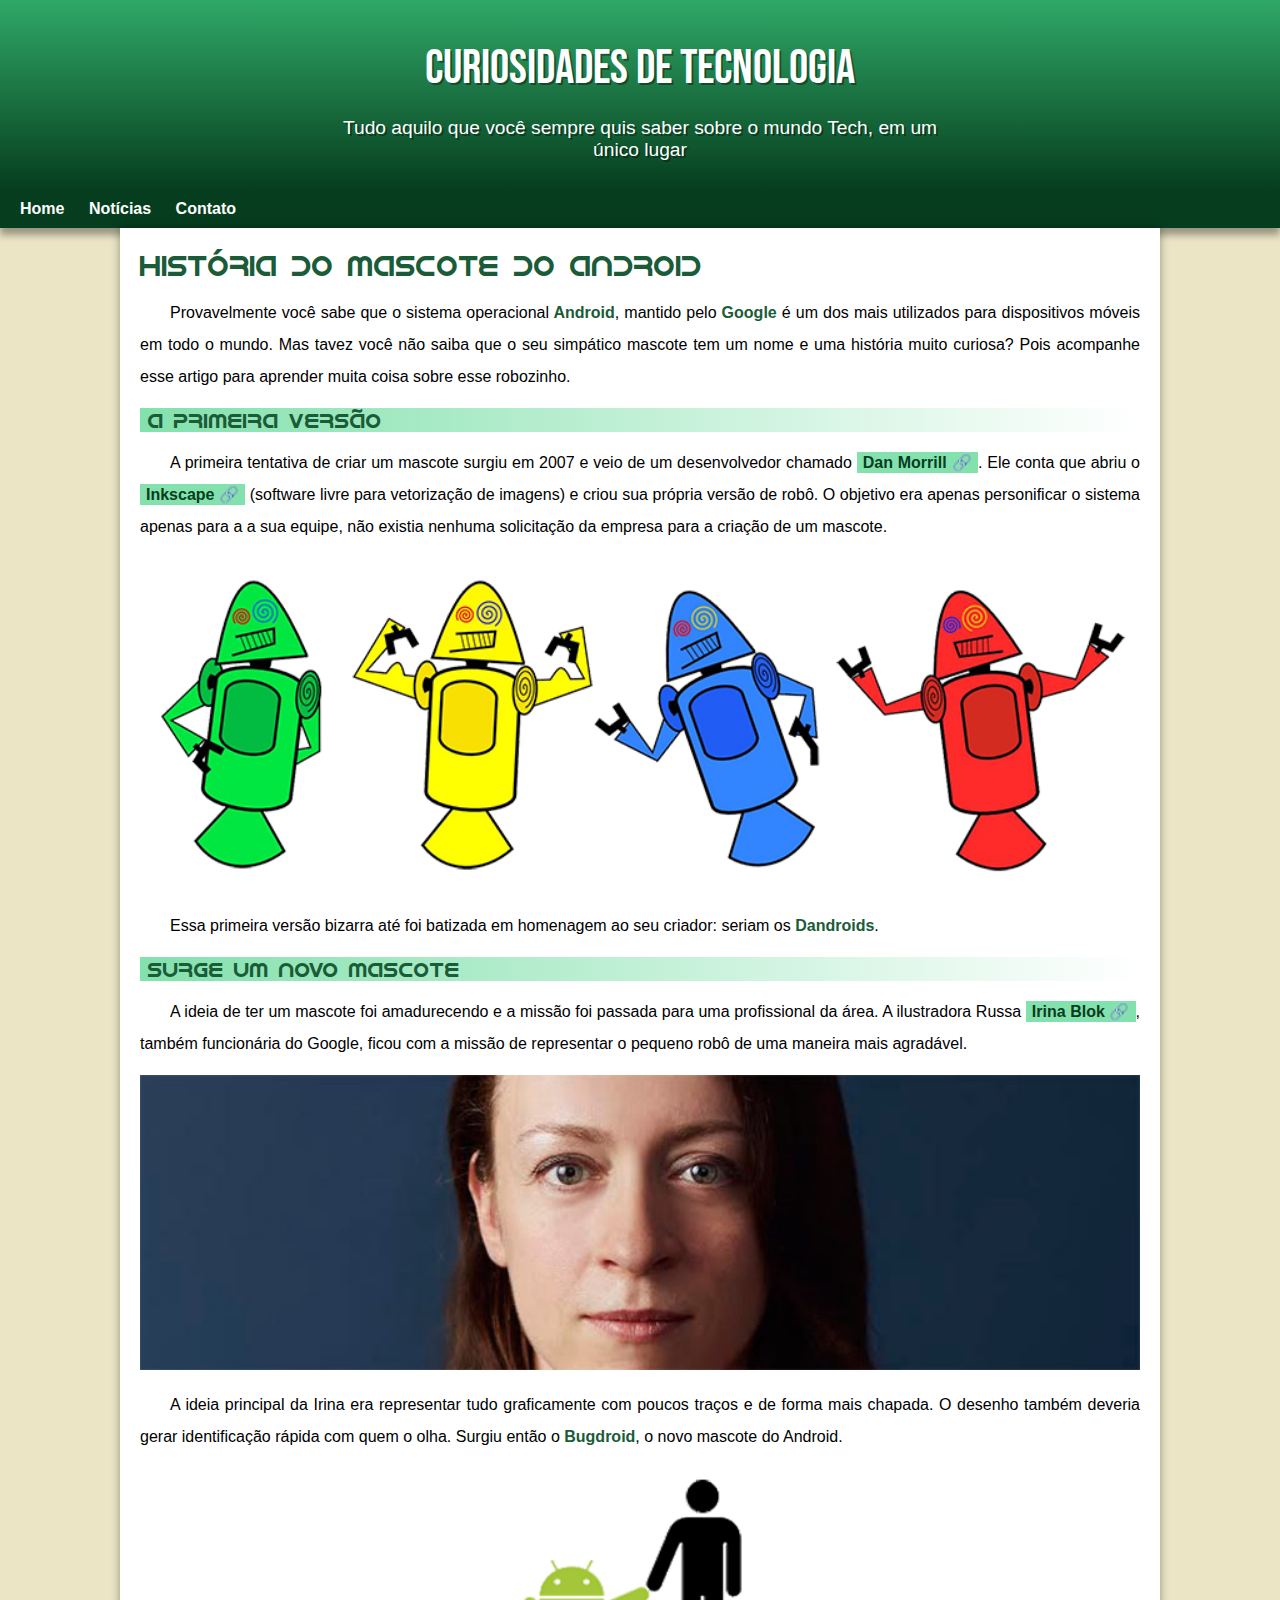
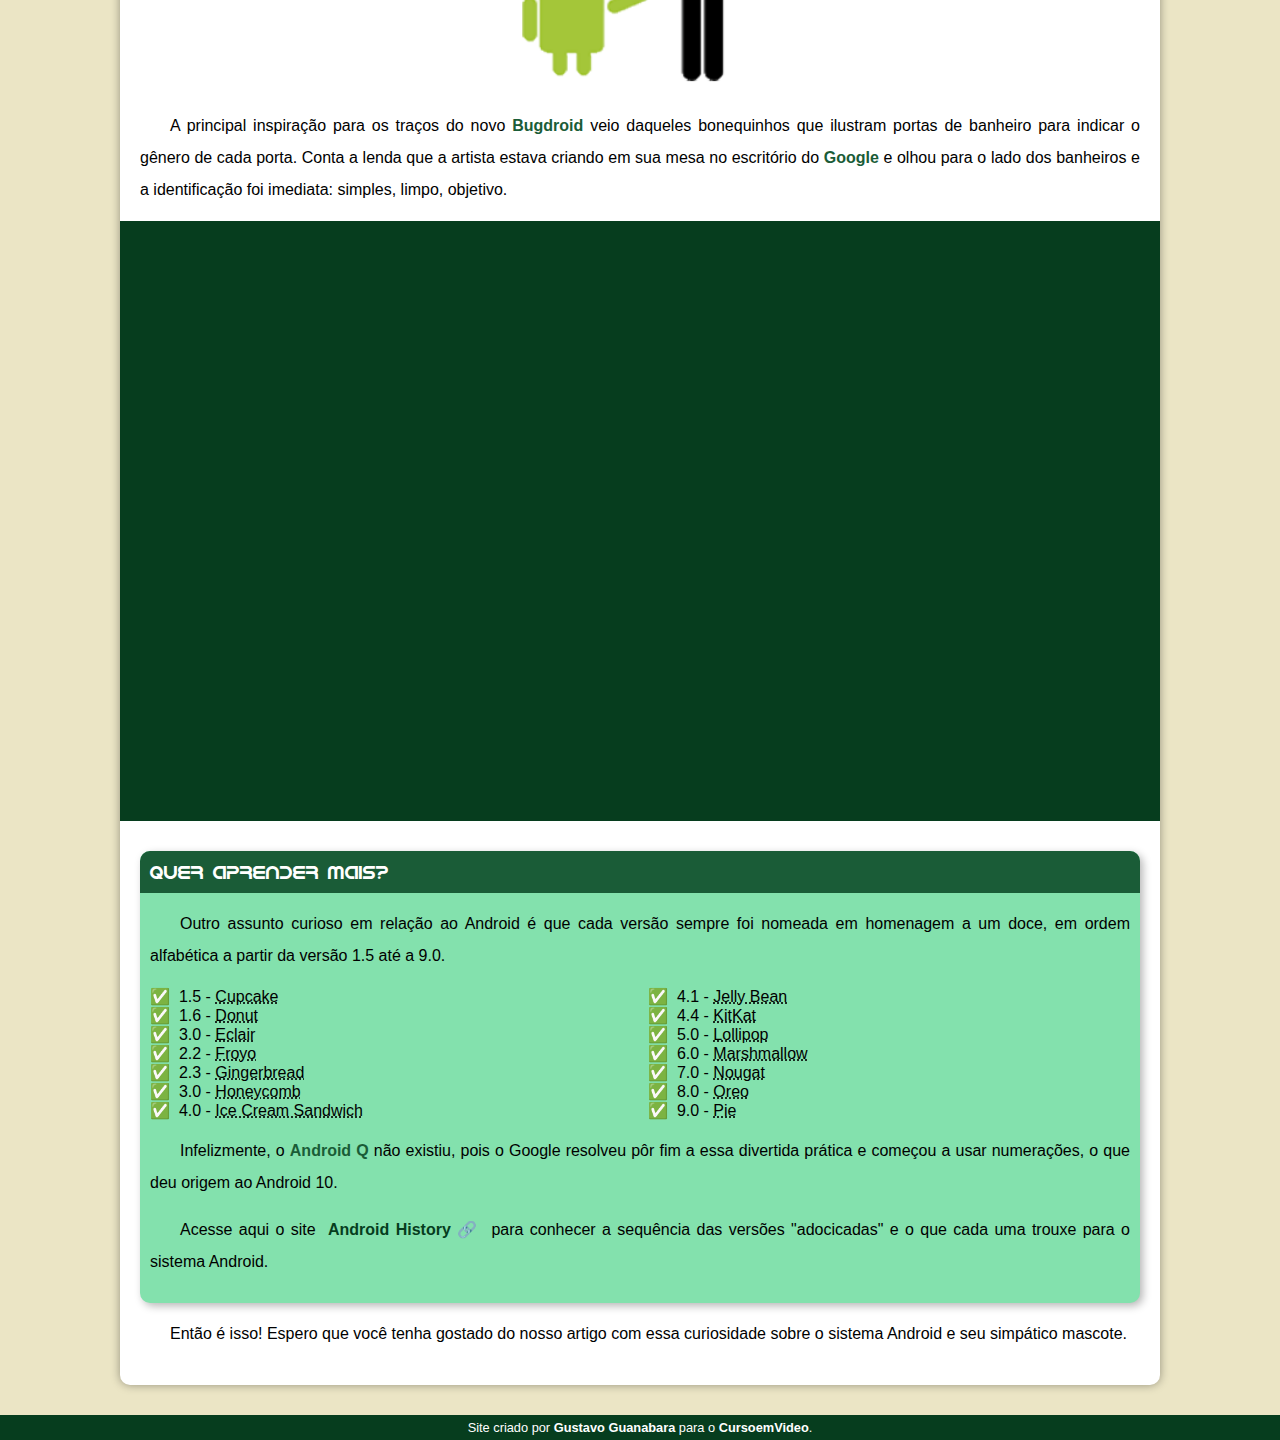
==== index.html @ 28984751 "Update index.html" ====
<!DOCTYPE html>
<html lang="pt-br">
<head>
    <meta charset="UTF-8">
    <meta name="viewport" content="width=device-width, initial-scale=1.0">
    <title>Como surgiu o mascote do Android</title>
    <link rel="shortcut icon" href="imagens/favicon.ico" type="image/x-icon">
    <link rel="stylesheet" href="style/style.css">
</head>
<body>
    <header>
        <h1>Curiosidades de Tecnologia</h1>
        <p>Tudo aquilo que você sempre quis saber sobre o mundo Tech, em um único lugar</p>
    </header>
    <nav>
        <a href="https://www.xvideos.com"target="blank">Home</a>
        <a href="#">Notícias</a>
        <a href="#">Contato</a>
    
    </nav>
    <main>
        <article>
            <h1>História do Mascote do Android</h1>

            <p>Provavelmente você sabe que o sistema operacional<strong> Android</strong>, mantido pelo <strong>Google</strong> é um dos mais utilizados para dispositivos móveis em todo o mundo. Mas tavez você não saiba que o seu simpático mascote tem um nome e uma história muito curiosa? Pois acompanhe esse artigo para aprender muita coisa sobre esse robozinho.</p>

            <h2>A primeira versão</h2>

            <p>A primeira tentativa de criar um mascote surgiu em 2007 e veio de um desenvolvedor chamado <a href=https://androidcommunity.com/dan-morrill-shows-us-the-android-mascot-that-almost-was-20130103/"  target="_blank" class="externo">Dan Morrill</a>. Ele conta que abriu o <a href="https://inkscape.org/" target="_blank" class="externo">Inkscape</a> (software livre para vetorização de imagens) e criou sua própria versão de robô. O objetivo era apenas personificar o sistema apenas para a a sua equipe, não existia nenhuma solicitação da empresa para a criação de um mascote.</p>

            <picture>
                <source media="(max-width: 670px )" srcset="imagens/dan-droids-pq.png">
                <img src="imagens/dan-droids.png" alt="Primeira Imagem do Android"></picture>

            <p>Essa primeira versão bizarra até foi batizada em homenagem ao seu criador: seriam os <strong>Dandroids</strong>.</p>

            <h2>Surge um novo mascote</h2>

            <p>A ideia de ter um mascote foi amadurecendo e a missão foi passada para uma profissional da área. A ilustradora Russa <a href="https://www.irinablok.com/" target="_blank" class="externo">Irina Blok</a>, também funcionária do Google, ficou com a missão de representar o pequeno robô de uma maneira mais agradável.</p>

            <picture>
                <source media="(max-width: 670px )" srcset="imagens/irina-blok-pq.jpg">
                <img src="imagens/irina-blok.jpg" alt="Irina Blok"></picture>

            <p>A ideia principal da Irina era representar tudo graficamente com poucos traços e de forma mais chapada. O desenho também deveria gerar identificação rápida com quem o olha. Surgiu então o <strong>Bugdroid</strong>, o novo mascote do Android.</p>

            <img src="imagens/bugdroid.png" class="pequena" alt="Bug Droid">

            <p>A principal inspiração para os traços do novo <strong>Bugdroid</strong> veio daqueles bonequinhos que ilustram portas de banheiro para indicar o gênero de cada porta. Conta a lenda que a artista estava criando em sua mesa no escritório do <strong>Google</strong> e olhou para o lado dos banheiros e a identificação foi imediata: simples, limpo, objetivo.</p>

            <div class="video">
                <iframe width="560" height="315" src="https://www.youtube.com/embed/l2UDgpLz20M?si=nL6SP6gF8cD3hYCv" title="YouTube video player" frameborder="0" allow="accelerometer; autoplay; clipboard-write; encrypted-media; gyroscope; picture-in-picture; web-share" referrerpolicy="strict-origin-when-cross-origin" allowfullscreen></iframe>
            </div>
            
            <aside>
                <h3>Quer aprender mais?</h3>

                <p>Outro assunto curioso em relação ao Android é que cada versão sempre foi nomeada em homenagem a um doce, em ordem alfabética a partir da versão 1.5 até a 9.0.</p>

                <ul>
                    <li>1.5 - <abbr title="Bolo de copo">Cupcake</abbr></li>
                    <li>1.6 - <abbr title="Rosquinha">Donut</abbr></li>
                    <li>3.0 - <abbr title="Bomba">Eclair</abbr></li>
                    <li>2.2 - <abbr title="Iogurte Congelado">Froyo</abbr></li>
                    <li>2.3 - <abbr title="Biscoito de Gengibe">Gingerbread</abbr></li>
                    <li>3.0 - <abbr title="Favo de Mel">Honeycomb</abbr></li>
                    <li>4.0 - <abbr title="Sorvete">Ice Cream Sandwich</abbr></li>
                    <li>4.1 - <abbr title="Jujuba">Jelly Bean</abbr></li>
                    <li>4.4 - <abbr title="Kitkat">KitKat</abbr></li>
                    <li>5.0 - <abbr title="Pirulito">Lollipop</abbr></li>
                    <li>6.0 - <abbr title="Marshmallow">Marshmallow</abbr></li>
                    <li>7.0 - <abbr title="Torrone">Nougat</abbr></li>
                    <li>8.0 - <abbr title="Oreo">Oreo</abbr></li>
                    <li>9.0 - <abbr title="Torta">Pie</abbr></li>
                </ul>
                
                <p>Infelizmente, o <strong>Android Q</strong> não existiu, pois o Google resolveu pôr fim a essa divertida prática e começou a usar numerações, o que deu origem ao Android 10.</p>

                <p>Acesse aqui o site <a href="https://www.android.com/intl/en_uk/"  target="_blank" class="externo">Android History</a> para conhecer a sequência das versões "adocicadas" e o que cada uma trouxe para o sistema Android.</p>

            </aside>
            
            <p>Então é isso! Espero que você tenha gostado do nosso artigo com essa curiosidade sobre o sistema Android e seu simpático mascote.</p>

        </article>
    </main>
    <footer>
        <p>Site criado por <a href="https://github.com/gustavoguanabara" target="_blank">Gustavo Guanabara</a> para o <a href="https://www.youtube.com/c/CursoemV%C3%ADdeo" target="_blank">CursoemVideo</a>.</p>
    </footer>
</body>
</html>
---- style/style.css ----
@charset "UTF-8";

@import url('https://fonts.googleapis.com/css2?family=Bebas+Neue&family=Doto:wght@100..900&family=Edu+AU+VIC+WA+NT+Pre:wght@400..700&family=Roboto:ital,wght@0,100;0,300;0,400;0,500;0,700;0,900;1,100;1,300;1,400;1,500;1,700;1,900&display=swap');

@font-face {
    font-family: 'android';
    src: url(../fontes/idroid.otf); format('opentype');
    font-weight: normal;
}

:root {
    --cor0:#ebe5c5;
    --cor1:#83e1ad;
    --cor2:#3ddc84;
    --cor3:#2fa866;
    --cor4:#1a5c37;
    --cor5:#063d1e;

    --fonte-padrao: arial, verdana, helvetica, sans-serif;
    --fonte-destaque: "Bebas Neue", sans-serif;
    --fonte-android: 'Android', cursive;

}

*{
    margin: 0px;
    padding: 0px;
}


body{
    background-color: var(--cor0);
    font-family: var(--fonte-padrao);
}

a.externo::after {
    content: '\00A0\🔗';
}



header { 
    background-image: linear-gradient(to bottom, var(--cor3), var(--cor5));
    min-height: 150px;
    text-align: center;
    padding-top: 40px;
}

header > h1 {
    font-family: var(--fonte-destaque);
    color: white;
    font-size: 3em;
    font-weight: normal;
    margin-bottom: 20px;
    text-shadow: 2px 2px 0px rgba(0, 0, 0, 0.384);
}

header > p {
    color: white;
    font-family: var(--fonte-padrao);
    font-size: 1.2em;
    max-width: 600px;
    padding-left: 10px;
    padding-right: 10px;
    margin: auto;
    text-shadow: 2px 2px 0px rgba(0, 0, 0, 0.384);
}

nav{
    background-color: var(--cor5);
    padding: 10px;
    box-shadow: 0px 7px 7px rgba(0, 0, 0, 0.349);
}

nav > a{
    color: white;
    padding: 10px;
    border-radius: 10px;
    text-decoration: none;
    font-weight: bold;
    transition-duration: .5s;
}

nav > a:hover{
    background-color: var(--cor3);
    color: var(--cor5);
}

main{ 
    background-color: white;
    min-width: 300px;
    max-width: 1000px;
    margin: auto;
    padding: 20px;
    box-shadow: 0px 0px 10px rgba(0, 0, 0, 0.37);
    margin-bottom: 30px;
    border-bottom-left-radius: 10px;
    border-bottom-right-radius: 10px ;

}

main img {
    width: 100%;
}

main img.pequena {
    max-width: 350px;
    display: block;
    margin: auto;
}

main h1 { 
    color: var(--cor4);
    font-family: var(--fonte-android);
    font-weight: normal;
    font-size: 1.8em;
}

main h2 {
    font-family: var(--fonte-android);
    color: var(--cor4);
    font-size: 1.3em;
    font-weight: normal;
    background-image: linear-gradient(to right, var(--cor1), transparent);
    text-indent: 8px;

}

main p{
    margin: 15px 0px;
    text-align: justify;
    text-indent: 30px;
    font-size: 1em;
    line-height: 2em;
}

main strong {
    color: var(--cor4);
    font-weight: bold;
}

main a {
    text-decoration: none;
    font-weight: bold;
    color: var(--cor5);
    background-color: var(--cor1);
    padding: 2px 6px;
    
}

main a:hover{
    text-decoration: underline;
    color: var(--cor4);

}

div.video{
    background-color: var(--cor5);
    margin: 0px -20px 30px -20px;
    padding: 20px;
    padding-bottom: 58%;
    position: relative;
}

div.video iframe {
    position: absolute;
    top: 5%;
    left: 5%;
    width: 90%;
    height: 90%;

}



aside {
    background-color: var(--cor1);
    padding: 10px;
    border-radius: 10px;
    box-shadow: 3px 3px 8px rgba(0, 0, 0, 0.288);
}

aside h3 {
    background-color: var(--cor4);
    color: white;
    padding: 10px;
    margin: -10px -10px 0px -10px;
    border-radius: 10px 10px 0px 0px;
    font-family: var(--fonte-android);
    font-weight: normal;
}

aside > ul{
    list-style-type: '\2705\00A0\00A0';
    list-style-position: inside;
    columns: 2;
}

footer{
    background-color: var(--cor5);
    color: white;
    text-align: center;
    font-size: 0.8em;
    padding: 5px;

}

footer a {
    color: white;
    font-weight: bolder;
    text-decoration: none;
}

footer a:hover {
    text-decoration: underline;
    color: var(--cor1);
}
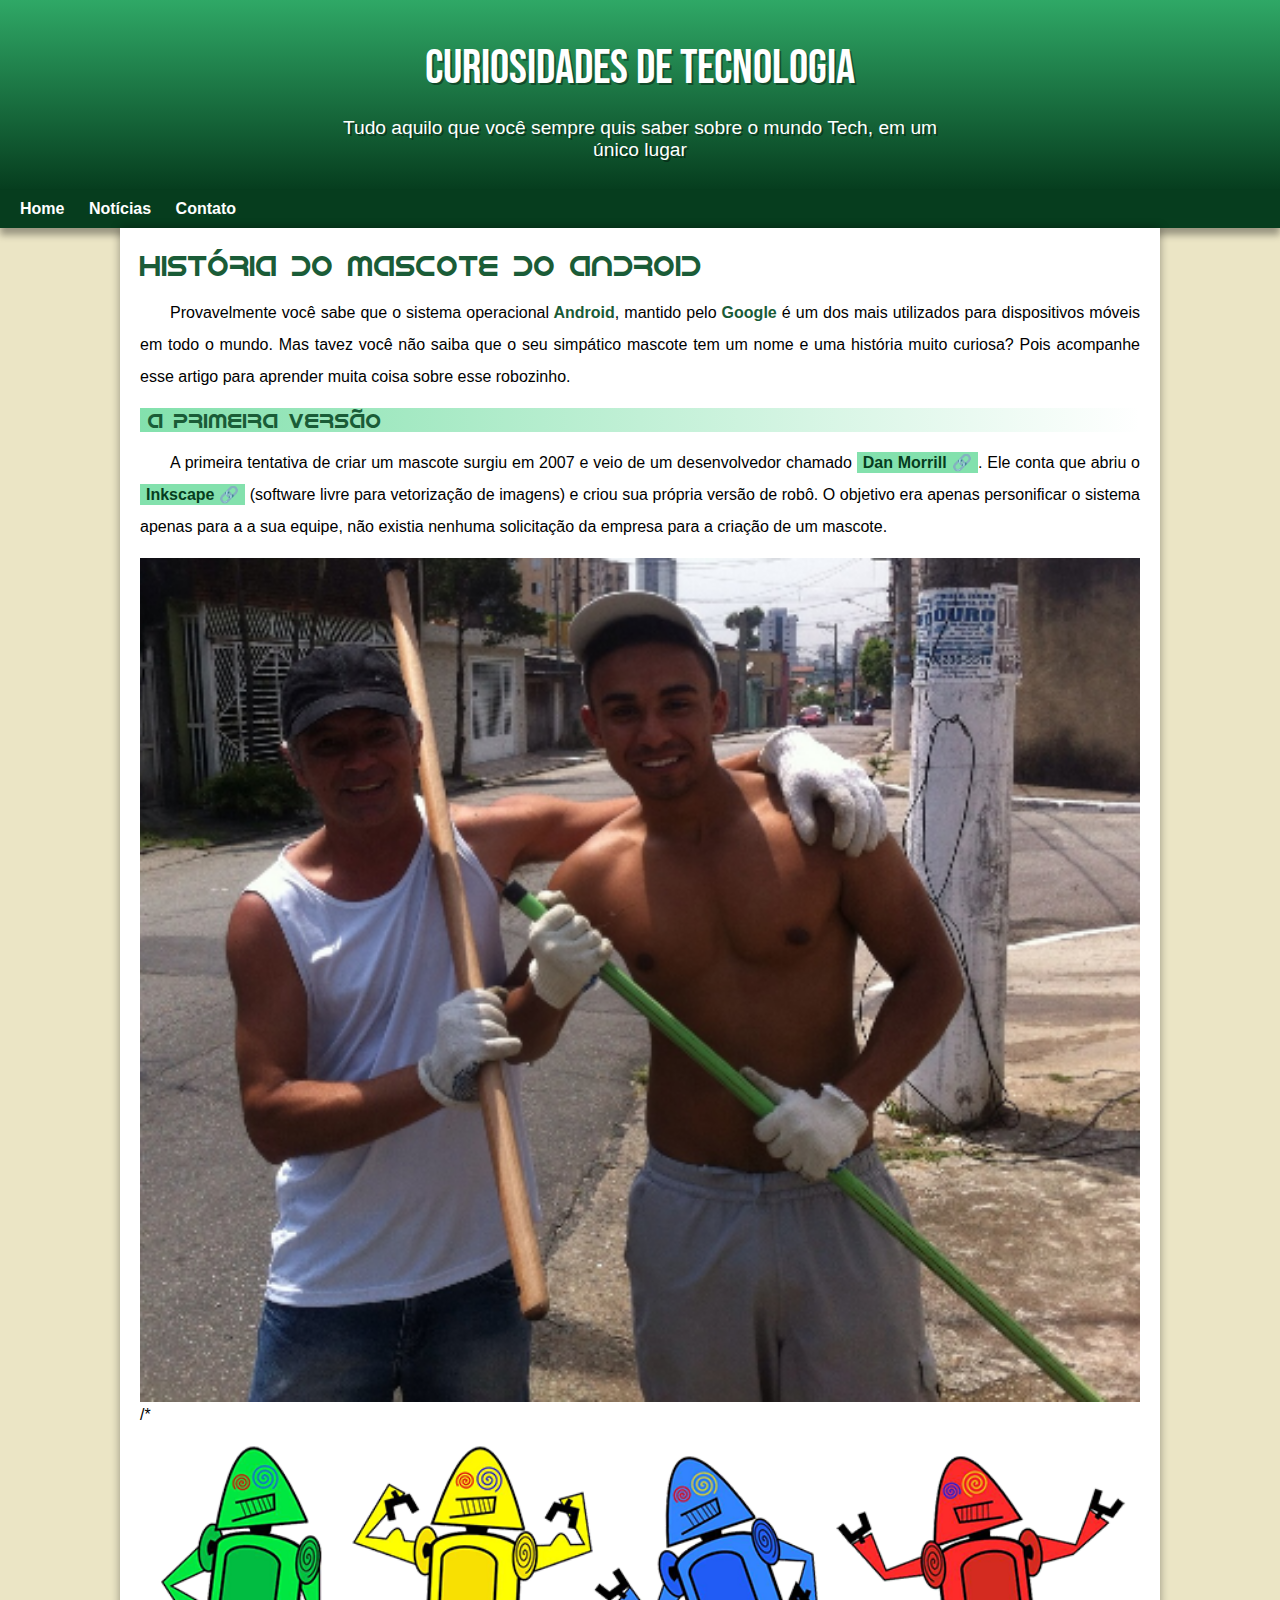
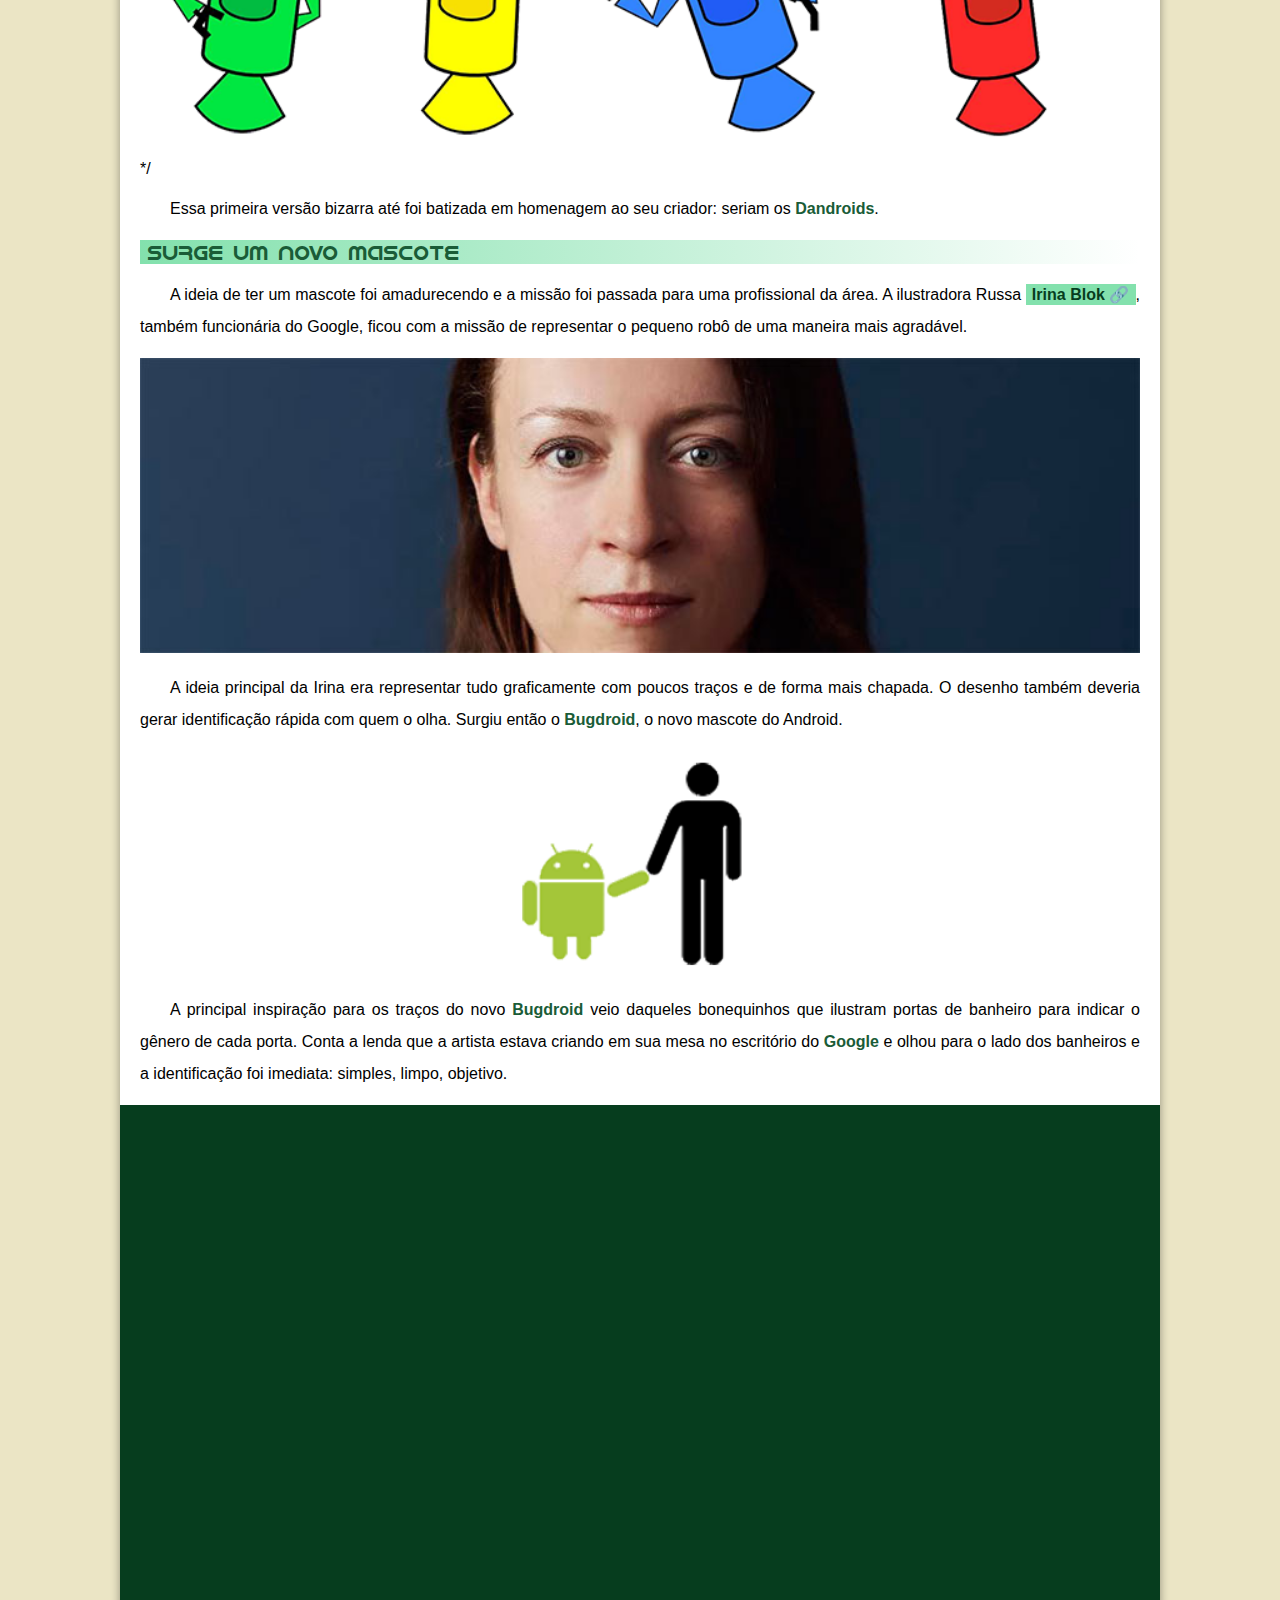
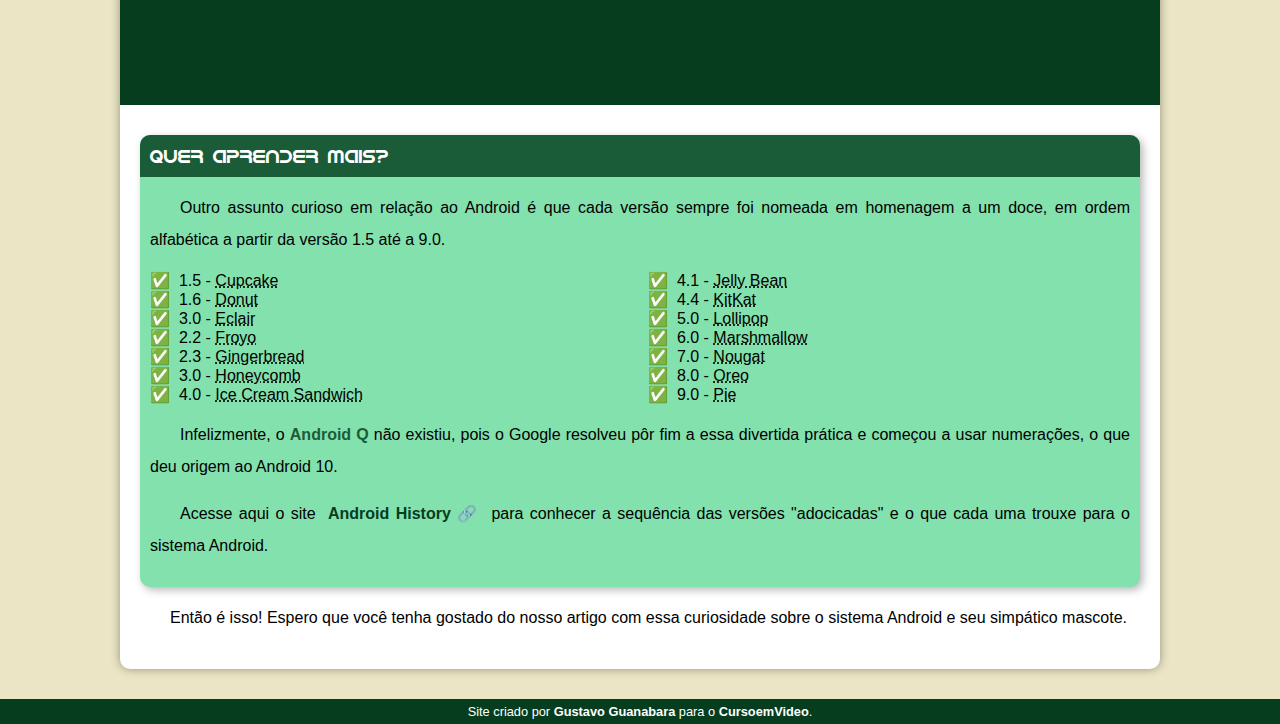
==== commit bb8e55a2: "Update index.html" ====
--- a/index.html
+++ b/index.html
@@ -13,7 +13,7 @@
         <p>Tudo aquilo que você sempre quis saber sobre o mundo Tech, em um único lugar</p>
     </header>
     <nav>
-        <a href="https://www.xvideos.com"target="blank">Home</a>
+        <a href="#">Home</a> 
         <a href="#">Notícias</a>
         <a href="#">Contato</a>
     
@@ -29,8 +29,12 @@
             <p>A primeira tentativa de criar um mascote surgiu em 2007 e veio de um desenvolvedor chamado <a href=https://androidcommunity.com/dan-morrill-shows-us-the-android-mascot-that-almost-was-20130103/"  target="_blank" class="externo">Dan Morrill</a>. Ele conta que abriu o <a href="https://inkscape.org/" target="_blank" class="externo">Inkscape</a> (software livre para vetorização de imagens) e criou sua própria versão de robô. O objetivo era apenas personificar o sistema apenas para a a sua equipe, não existia nenhuma solicitação da empresa para a criação de um mascote.</p>
 
             <picture>
-                <source media="(max-width: 670px )" srcset="imagens/dan-droids-pq.png">
-                <img src="imagens/dan-droids.png" alt="Primeira Imagem do Android"></picture>
+                <source media="(max-width: 670px )" srcset="imagens/beto lucas_00039.png">
+                <img src="imagens/beto lucas_00039.png" alt="Primeira Imagem do Android"></picture>
+               
+            
+            /*<source media="(max-width: 670px )" srcset="imagens/dan-droids-pq.png">
+                <img src="imagens/dan-droids.png" alt="Primeira Imagem do Android"></picture>*/
 
             <p>Essa primeira versão bizarra até foi batizada em homenagem ao seu criador: seriam os <strong>Dandroids</strong>.</p>
 
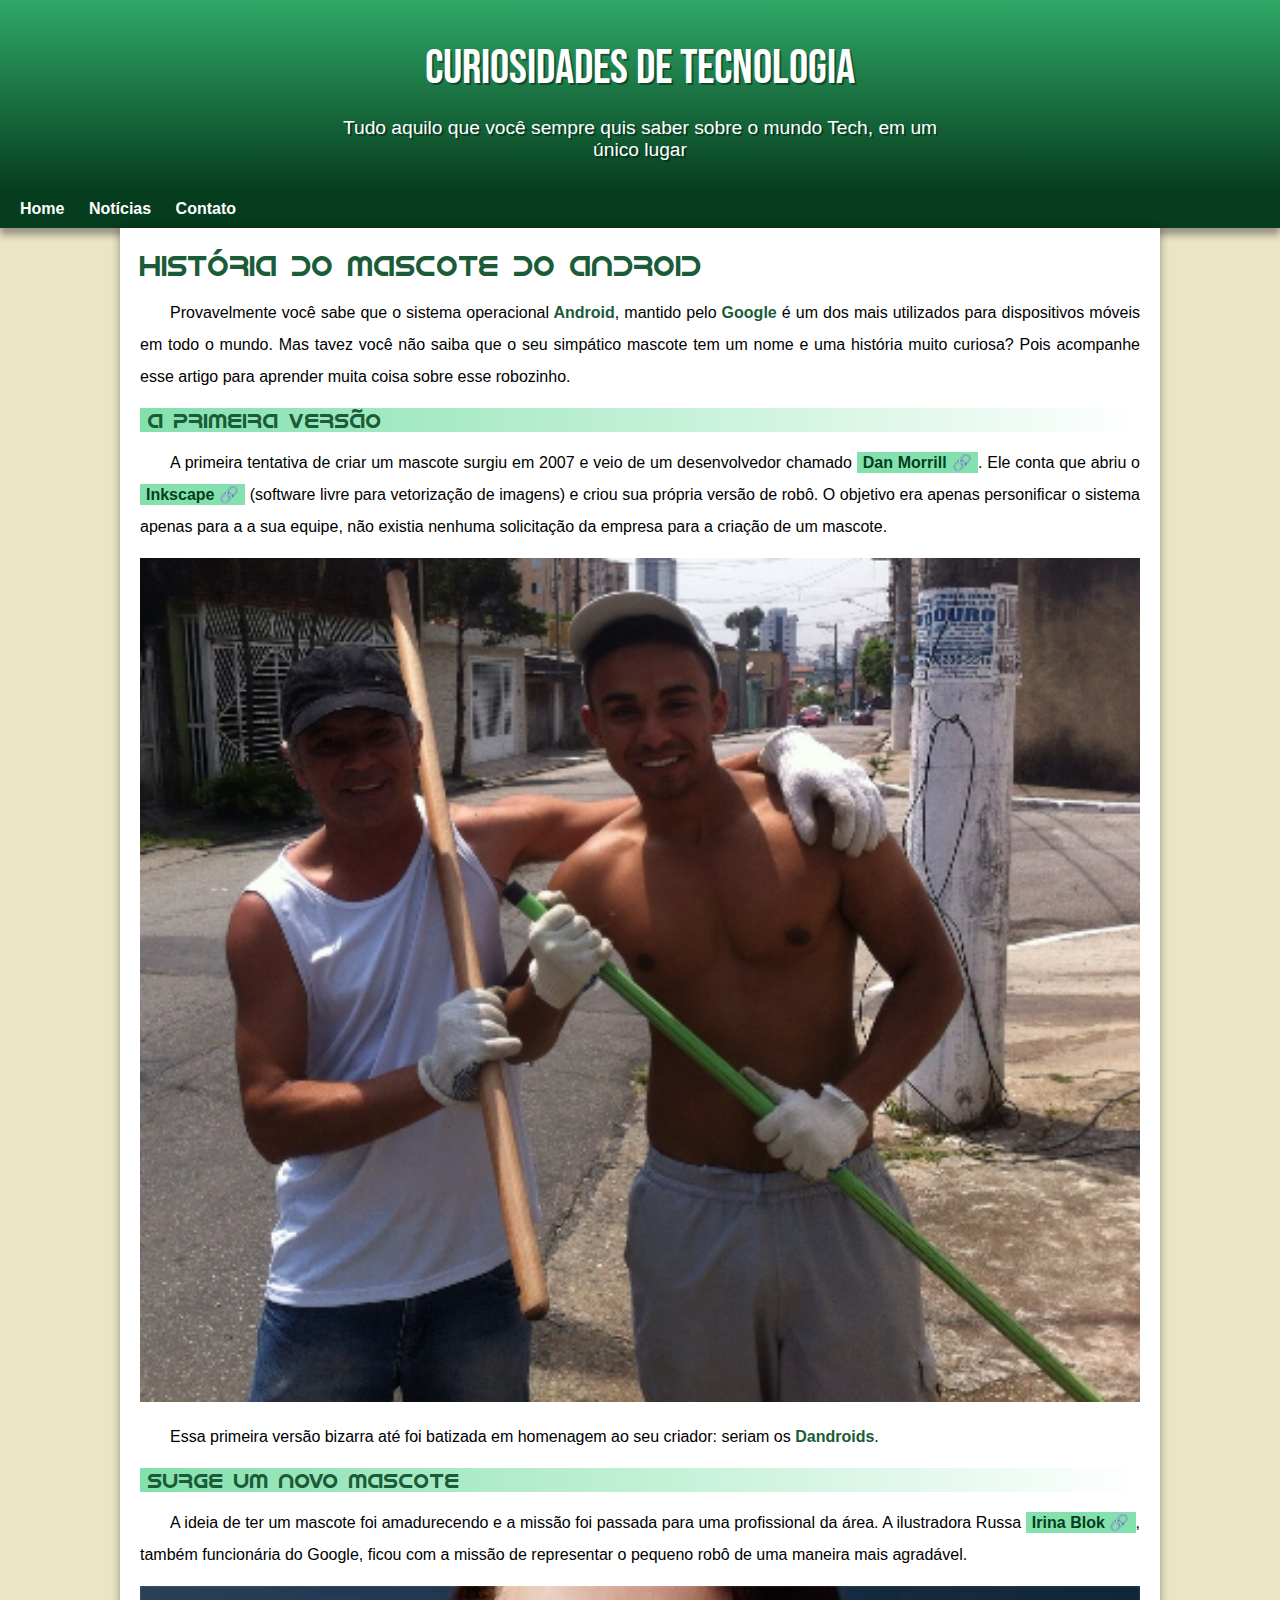
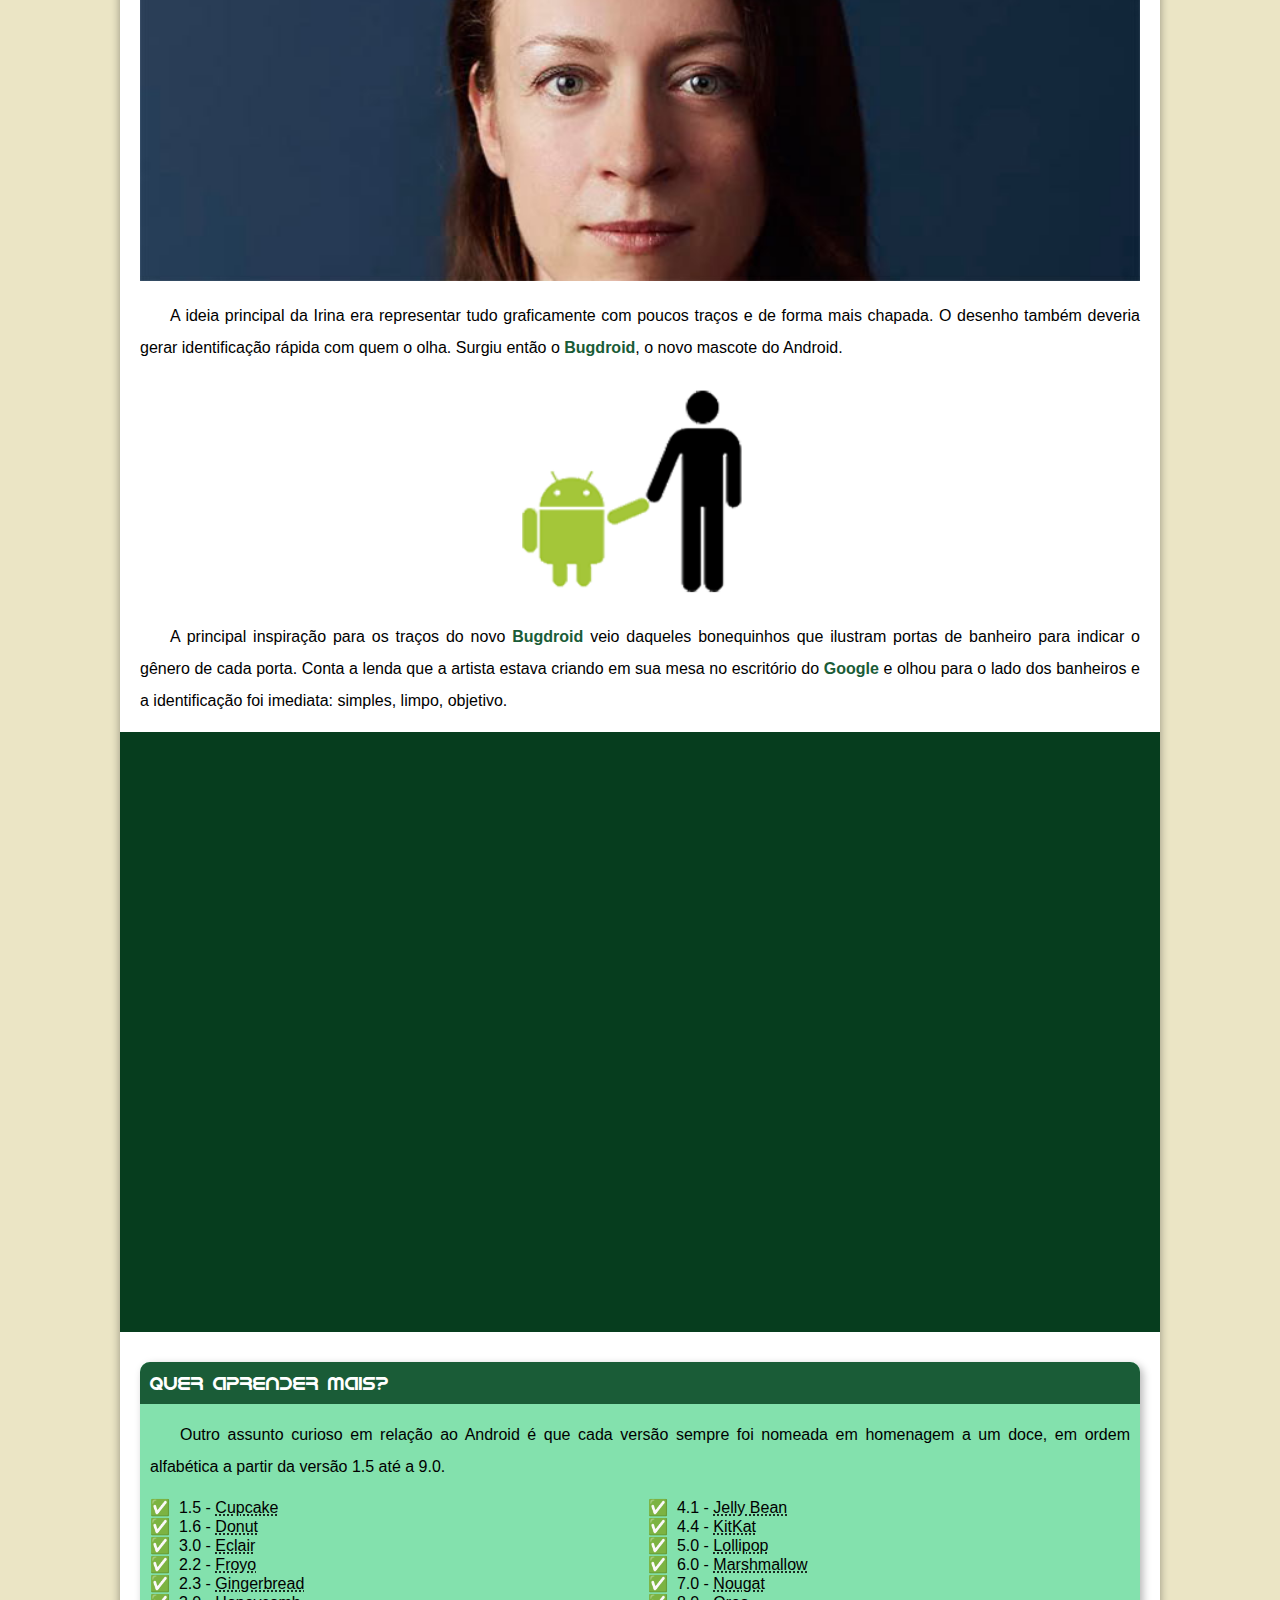
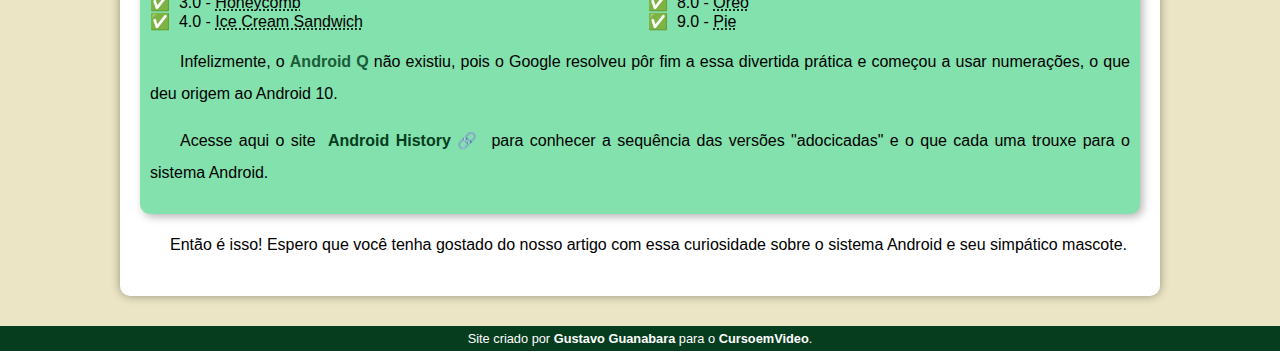
==== commit a87e507c: "Update index.html" ====
--- a/index.html
+++ b/index.html
@@ -33,8 +33,7 @@
                 <img src="imagens/beto lucas_00039.png" alt="Primeira Imagem do Android"></picture>
                
             
-            /*<source media="(max-width: 670px )" srcset="imagens/dan-droids-pq.png">
-                <img src="imagens/dan-droids.png" alt="Primeira Imagem do Android"></picture>*/
+          
 
             <p>Essa primeira versão bizarra até foi batizada em homenagem ao seu criador: seriam os <strong>Dandroids</strong>.</p>
 
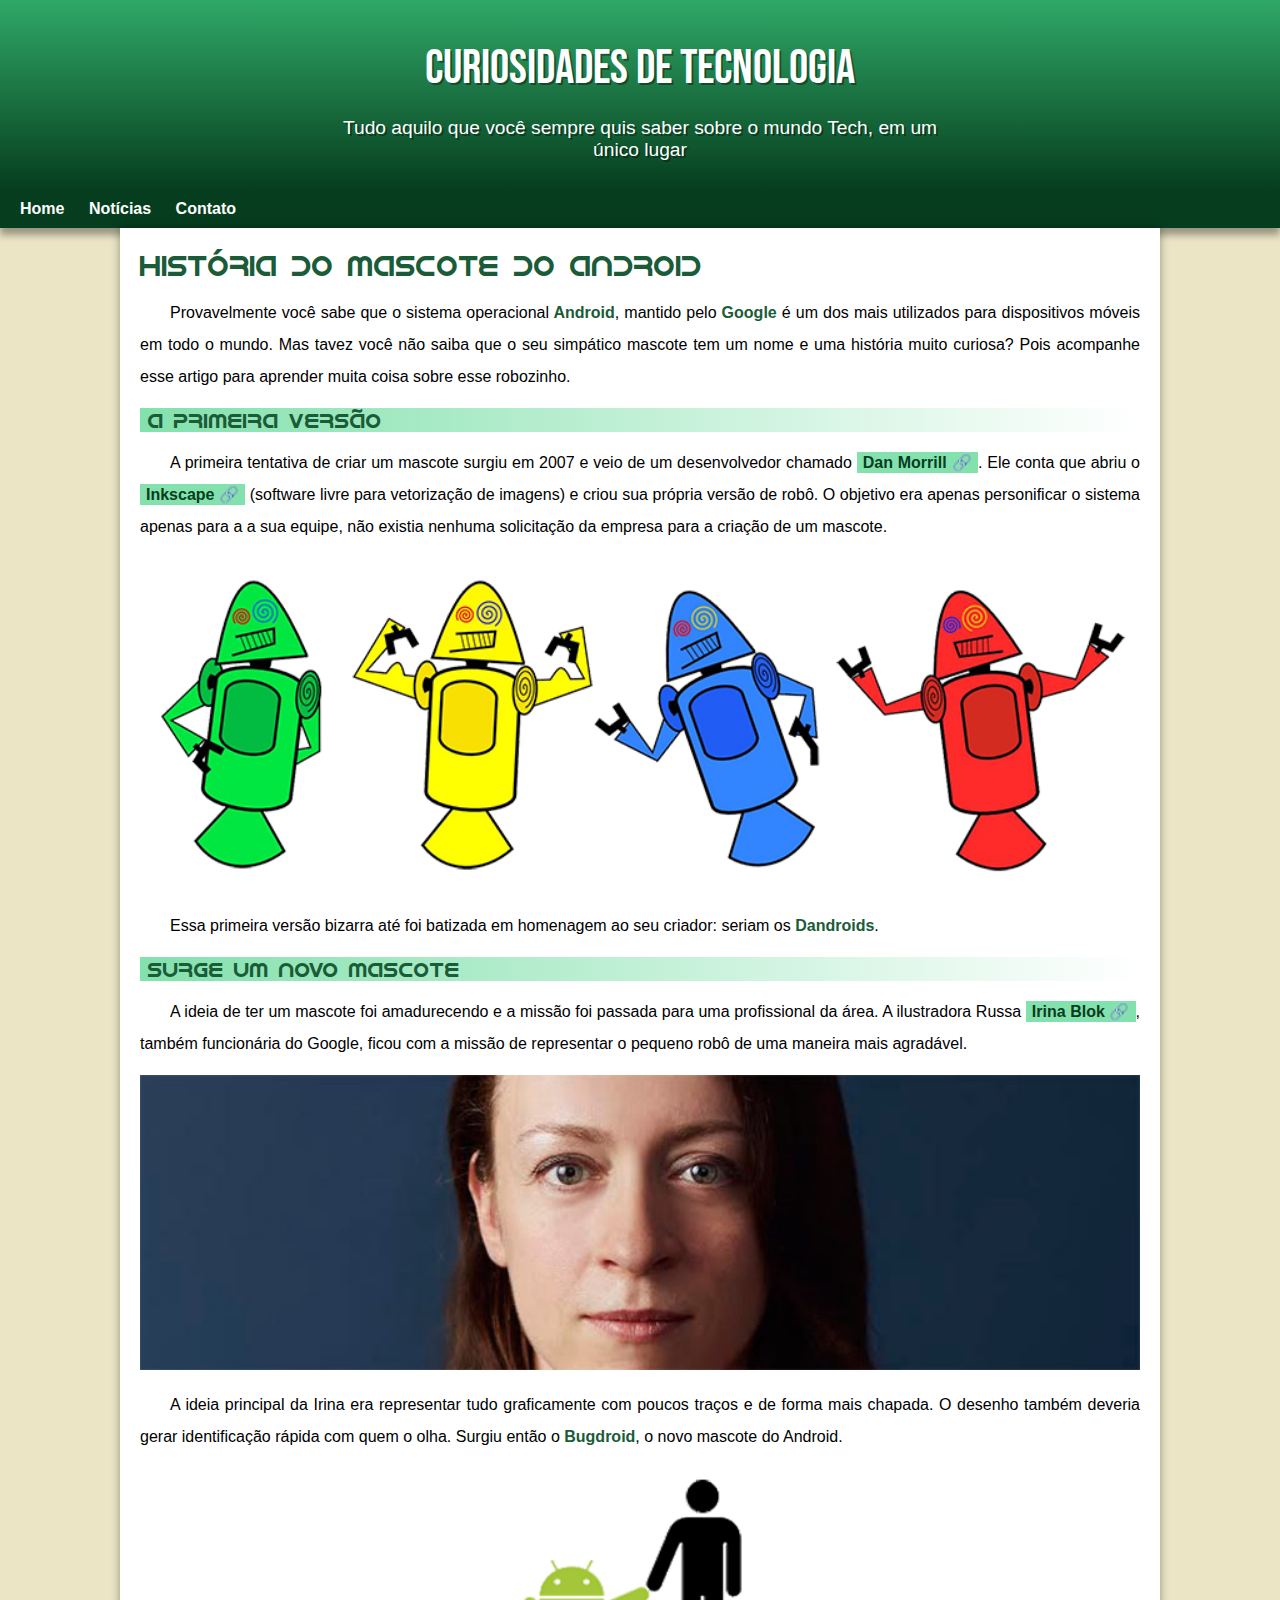
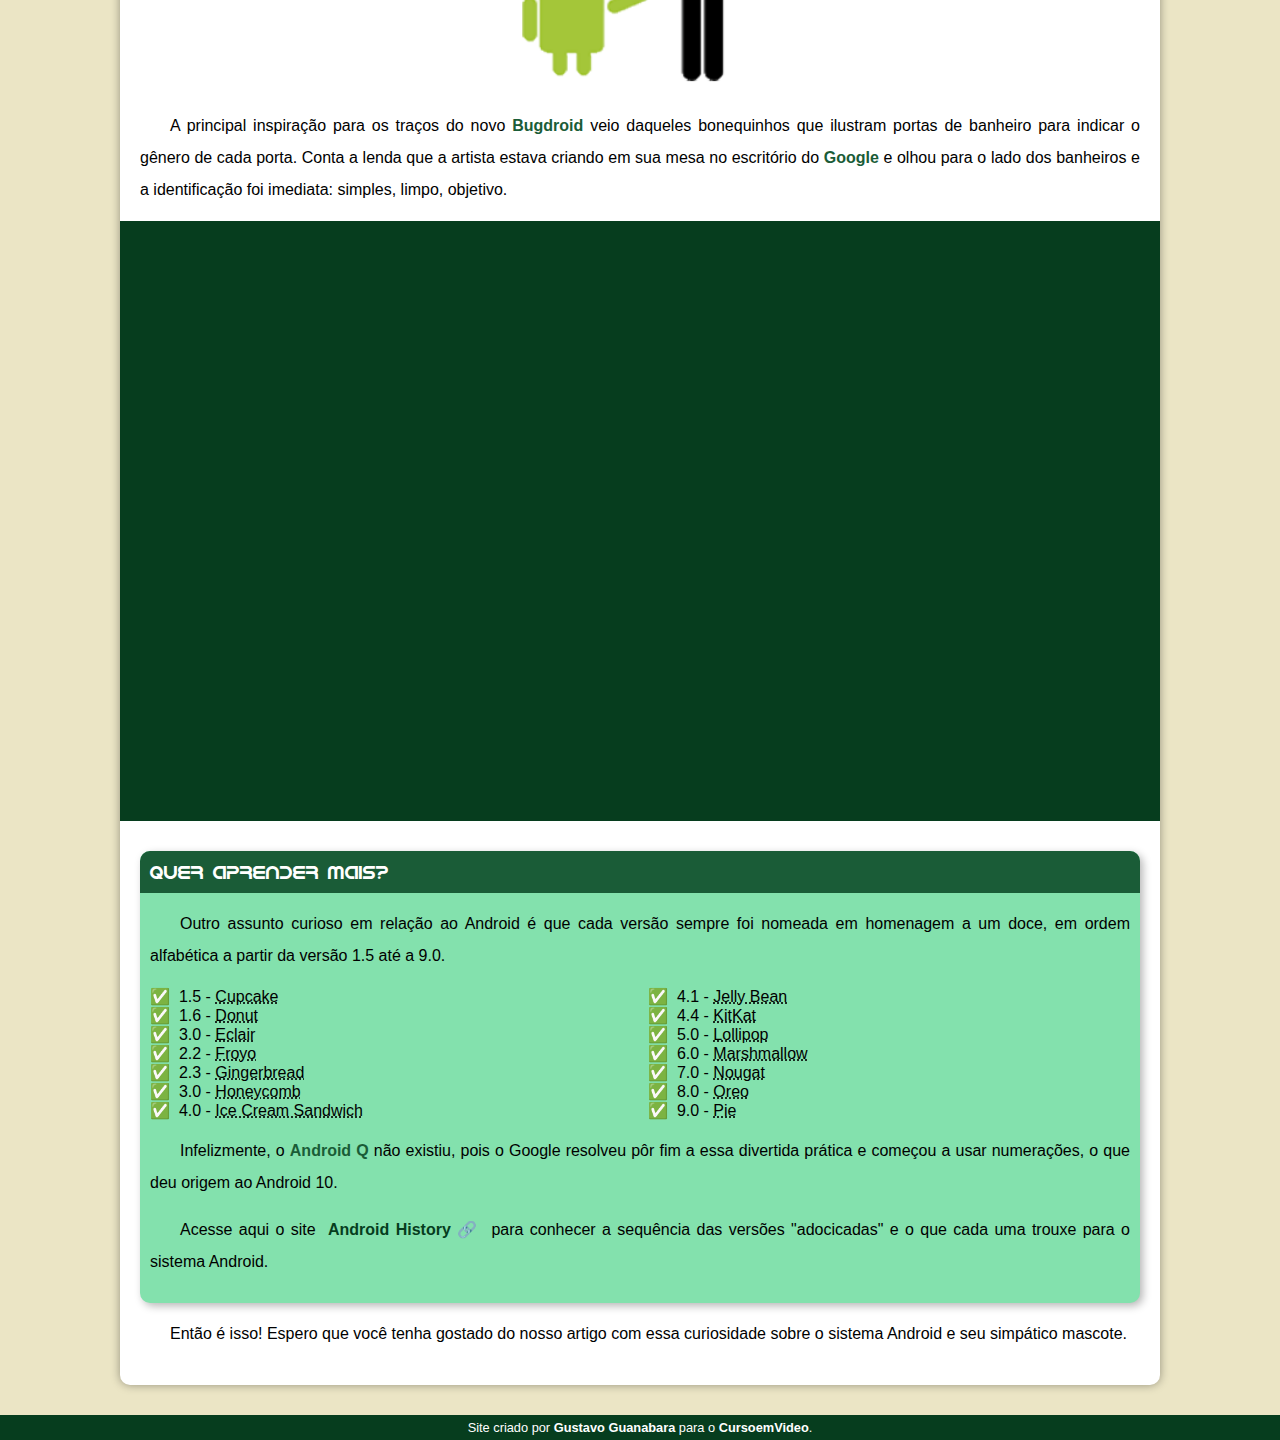
==== commit 9f594c85: "Update index.html" ====
--- a/index.html
+++ b/index.html
@@ -29,11 +29,9 @@
             <p>A primeira tentativa de criar um mascote surgiu em 2007 e veio de um desenvolvedor chamado <a href=https://androidcommunity.com/dan-morrill-shows-us-the-android-mascot-that-almost-was-20130103/"  target="_blank" class="externo">Dan Morrill</a>. Ele conta que abriu o <a href="https://inkscape.org/" target="_blank" class="externo">Inkscape</a> (software livre para vetorização de imagens) e criou sua própria versão de robô. O objetivo era apenas personificar o sistema apenas para a a sua equipe, não existia nenhuma solicitação da empresa para a criação de um mascote.</p>
 
             <picture>
-                <source media="(max-width: 670px )" srcset="imagens/beto lucas_00039.png">
-                <img src="imagens/beto lucas_00039.png" alt="Primeira Imagem do Android"></picture>
+                <source media="(max-width: 670px )" srcset="imagens/dan-droids-pq.png">
+                <img src="imagens/dan-droids.png" alt="Primeira Imagem do Android"></picture>
                
-            
-          
 
             <p>Essa primeira versão bizarra até foi batizada em homenagem ao seu criador: seriam os <strong>Dandroids</strong>.</p>
 
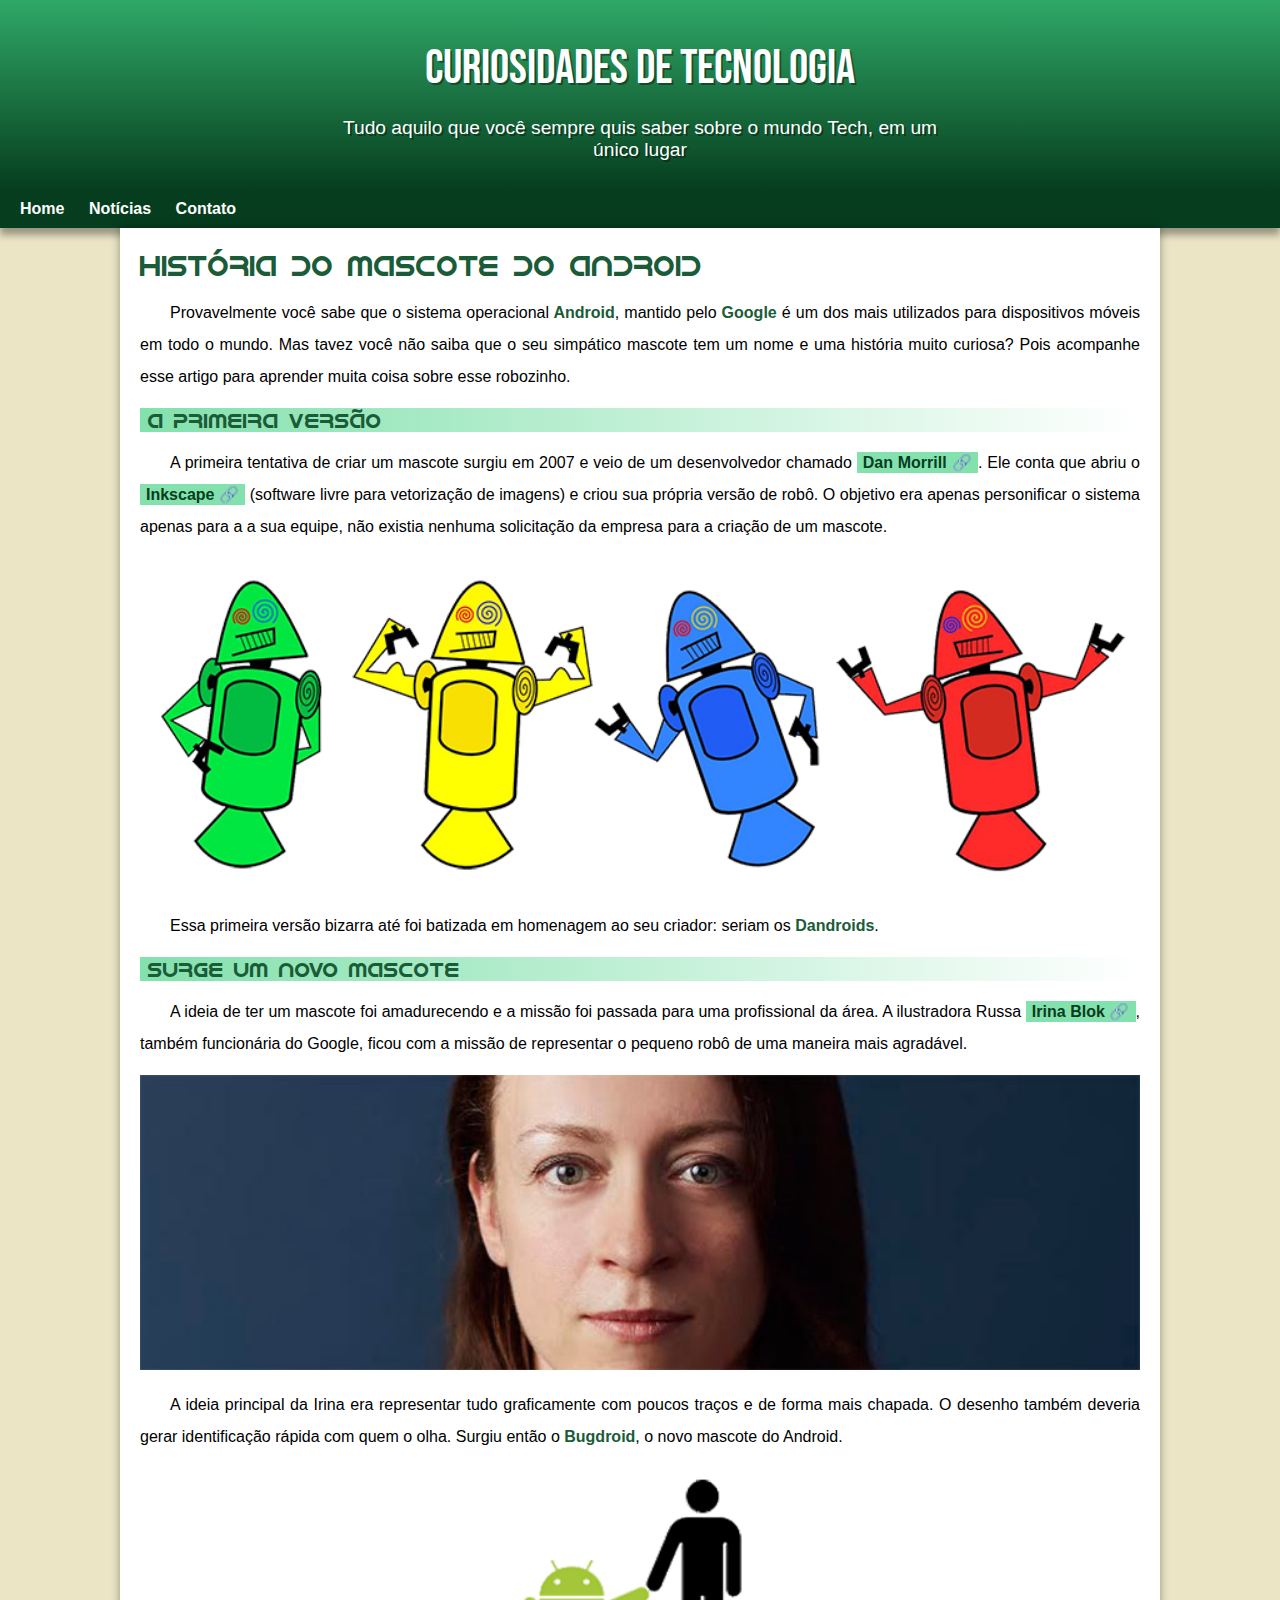
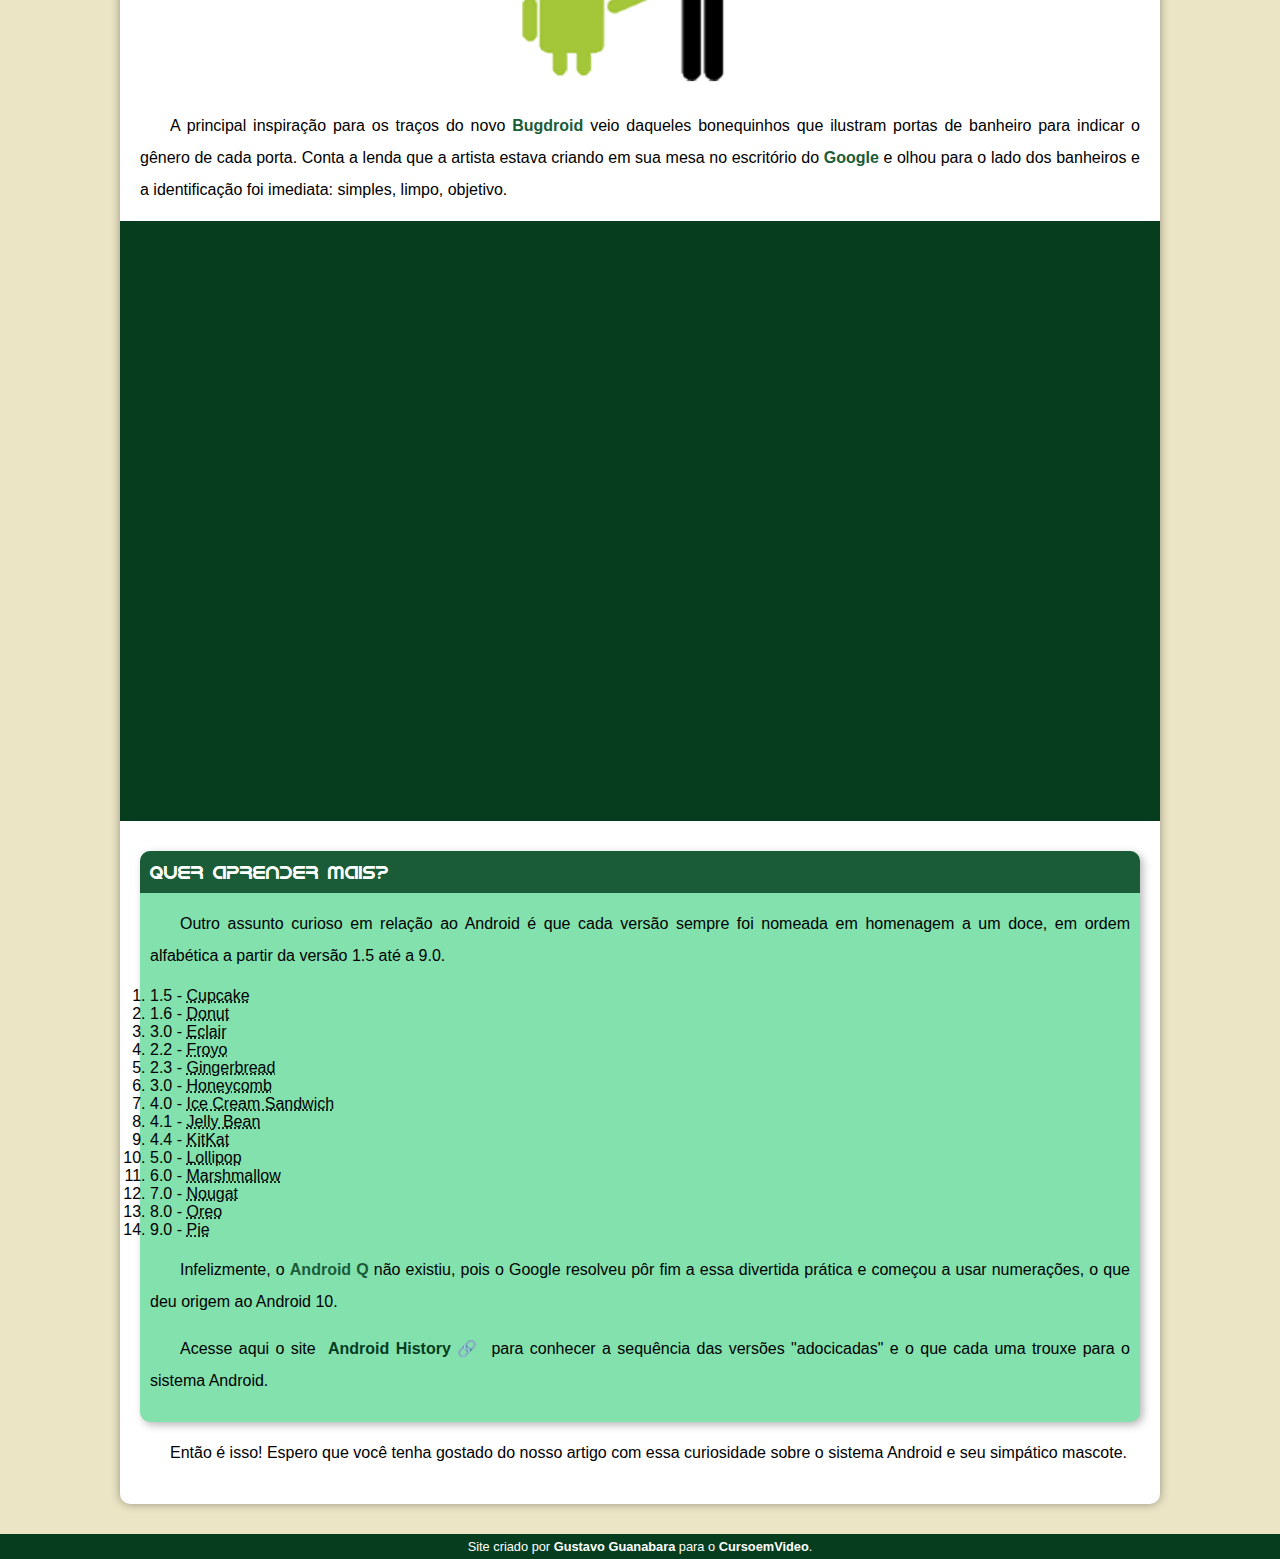
==== commit fc5affa4: "Update index.html" ====
--- a/index.html
+++ b/index.html
@@ -58,7 +58,7 @@
 
                 <p>Outro assunto curioso em relação ao Android é que cada versão sempre foi nomeada em homenagem a um doce, em ordem alfabética a partir da versão 1.5 até a 9.0.</p>
 
-                <ul>
+                <ol>
                     <li>1.5 - <abbr title="Bolo de copo">Cupcake</abbr></li>
                     <li>1.6 - <abbr title="Rosquinha">Donut</abbr></li>
                     <li>3.0 - <abbr title="Bomba">Eclair</abbr></li>
@@ -73,7 +73,7 @@
                     <li>7.0 - <abbr title="Torrone">Nougat</abbr></li>
                     <li>8.0 - <abbr title="Oreo">Oreo</abbr></li>
                     <li>9.0 - <abbr title="Torta">Pie</abbr></li>
-                </ul>
+                </ol>
                 
                 <p>Infelizmente, o <strong>Android Q</strong> não existiu, pois o Google resolveu pôr fim a essa divertida prática e começou a usar numerações, o que deu origem ao Android 10.</p>
 
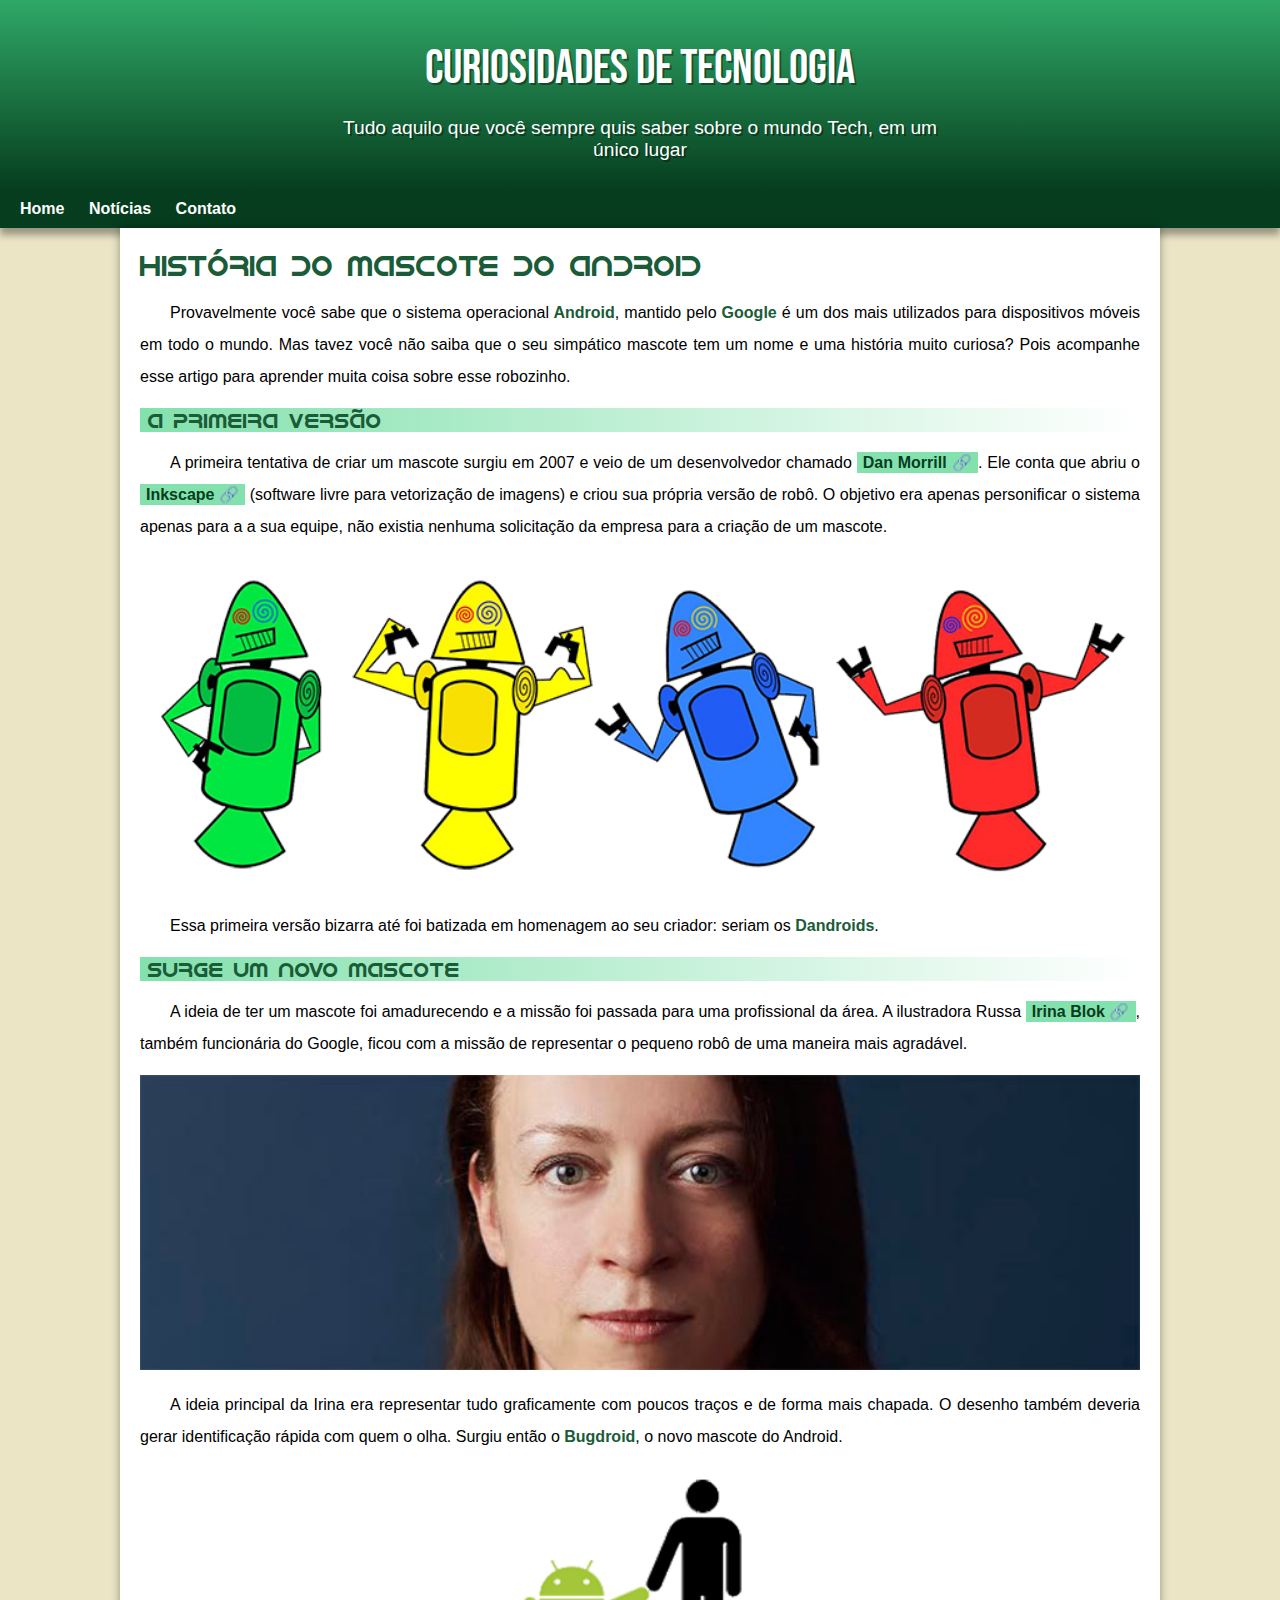
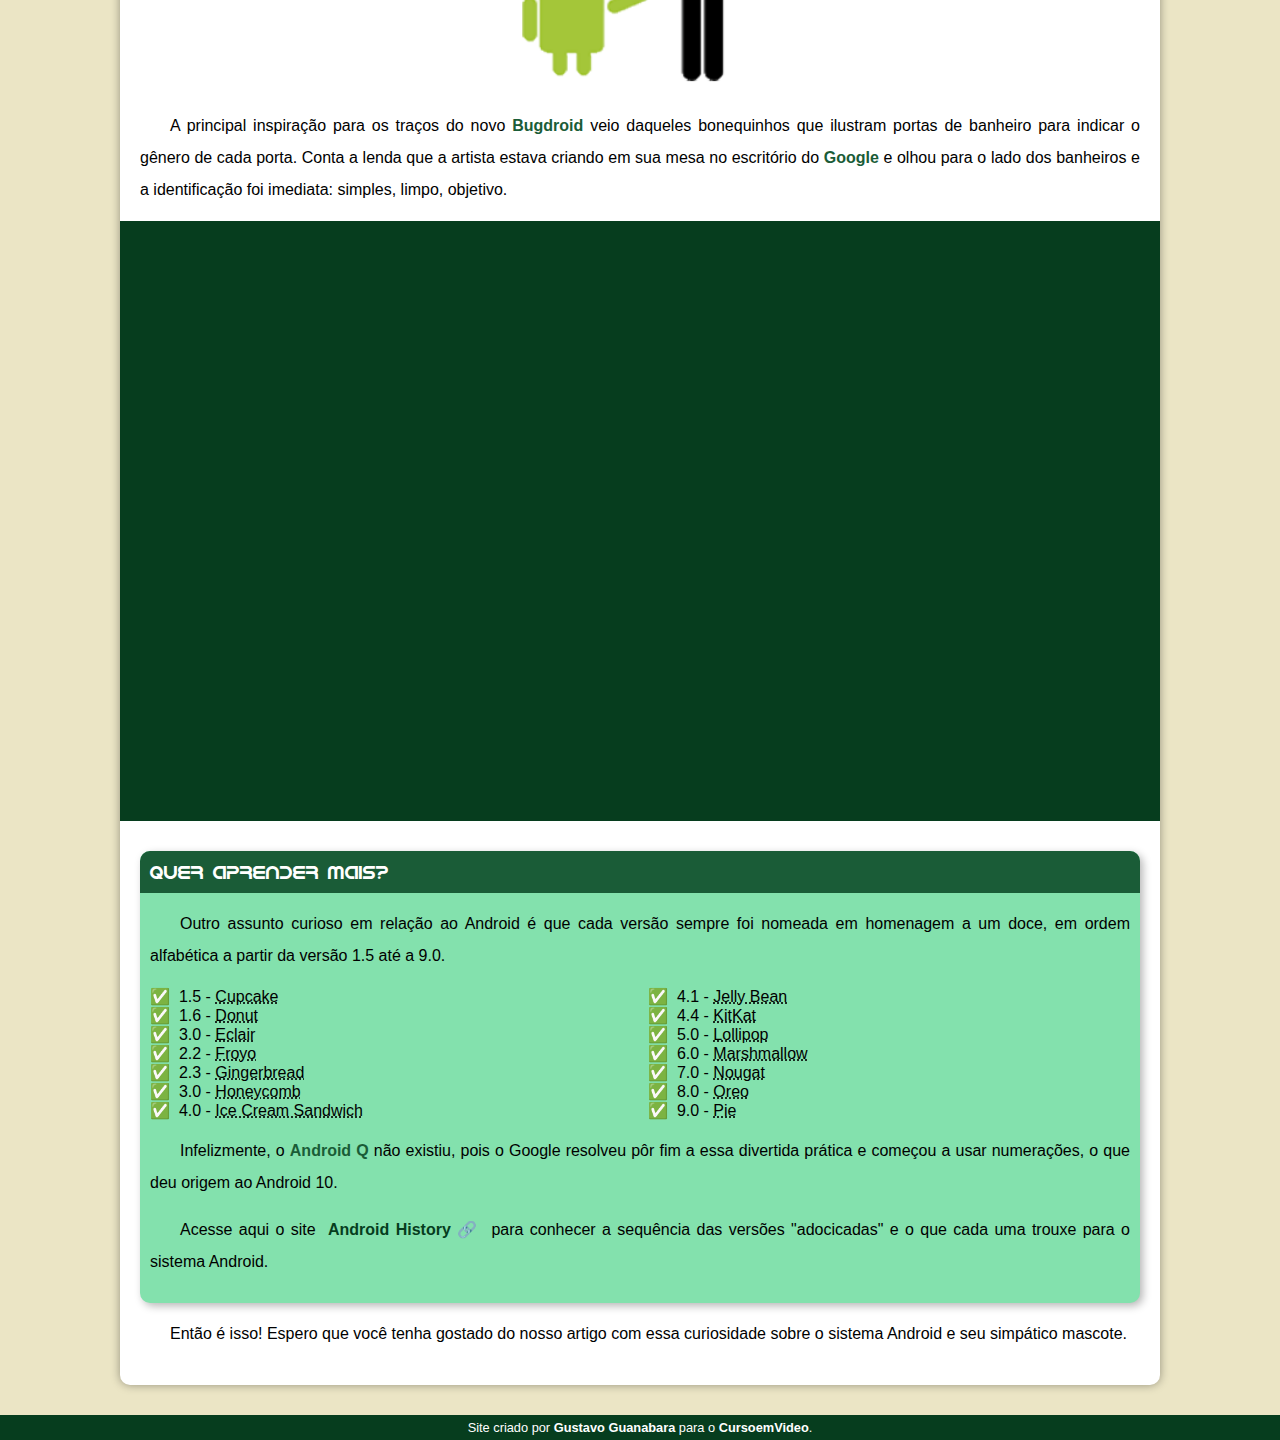
==== commit 3b91fc55: "Update index.html" ====
--- a/index.html
+++ b/index.html
@@ -58,7 +58,7 @@
 
                 <p>Outro assunto curioso em relação ao Android é que cada versão sempre foi nomeada em homenagem a um doce, em ordem alfabética a partir da versão 1.5 até a 9.0.</p>
 
-                <ol>
+                <ul>
                     <li>1.5 - <abbr title="Bolo de copo">Cupcake</abbr></li>
                     <li>1.6 - <abbr title="Rosquinha">Donut</abbr></li>
                     <li>3.0 - <abbr title="Bomba">Eclair</abbr></li>
@@ -73,7 +73,7 @@
                     <li>7.0 - <abbr title="Torrone">Nougat</abbr></li>
                     <li>8.0 - <abbr title="Oreo">Oreo</abbr></li>
                     <li>9.0 - <abbr title="Torta">Pie</abbr></li>
-                </ol>
+                </ul>
                 
                 <p>Infelizmente, o <strong>Android Q</strong> não existiu, pois o Google resolveu pôr fim a essa divertida prática e começou a usar numerações, o que deu origem ao Android 10.</p>
 
